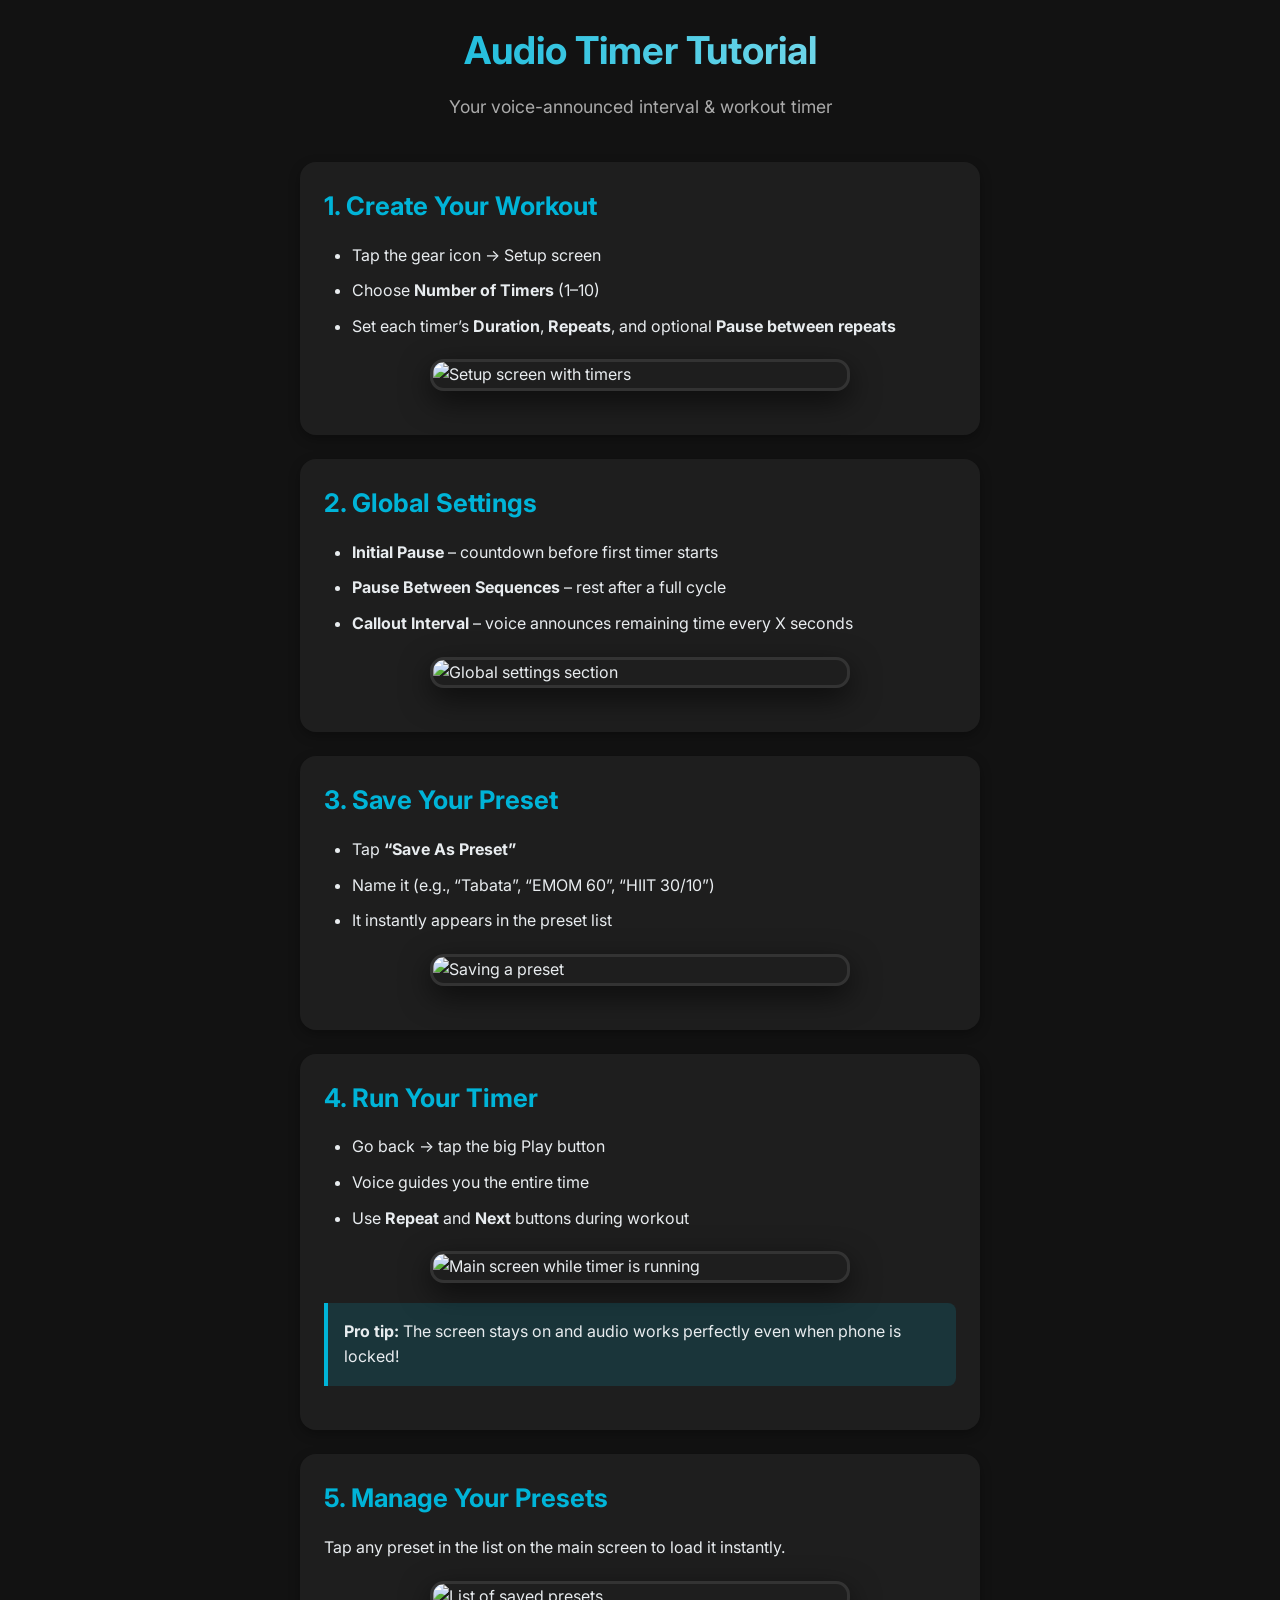
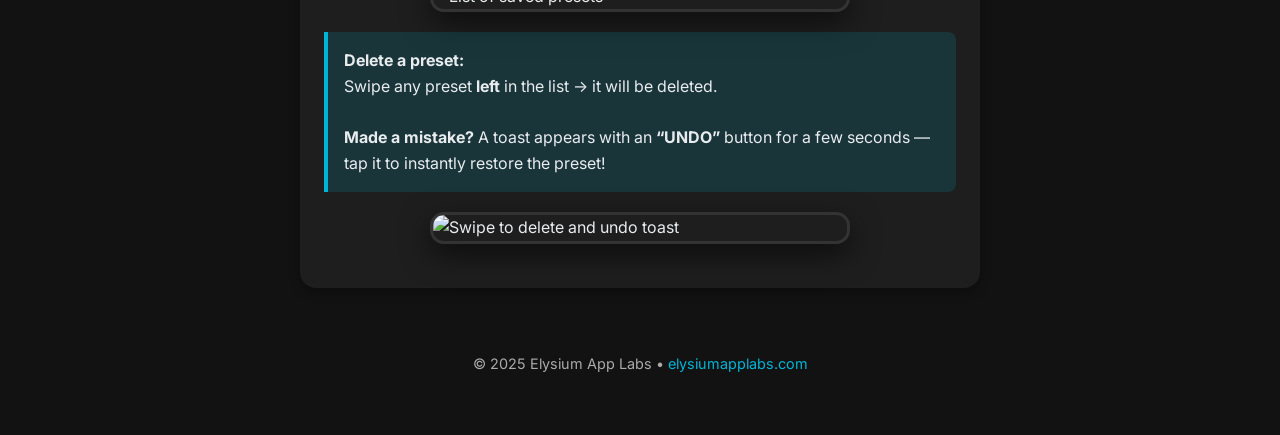
==== tutorial.html @ c5d9635e "Adding Tutorial" ====
<!DOCTYPE html>
<html lang="en">
<head>
    <meta charset="UTF-8">
    <meta name="viewport" content="width=device-width, initial-scale=1.0">
    <title>Audio Timer – How to Use</title>
    <meta name="description" content="Step-by-step guide for Audio Timer – the voice-announced workout & interval timer.">
    <link rel="stylesheet" href="https://fonts.googleapis.com/css2?family=Inter:wght@400;500;600;700&display=swap">
    <link rel="stylesheet" href="https://cdnjs.cloudflare.com/ajax/libs/font-awesome/6.5.0/css/all.min.css">
    <style>
        :root {
            --bg: #121212;
            --surface: #1e1e1e;
            --primary: #00b4d8;
            --text: #e8ecef;
            --text-muted: #aaaaaa;
        }
        * { margin:0; padding:0; box-sizing:border-box; }
        body {
            font-family: 'Inter', system-ui, sans-serif;
            background: var(--bg);
            color: var(--text);
            line-height: 1.6;
            padding: 20px 0;
        }
        .container {
            max-width: 720px;
            margin: 0 auto;
            padding: 0 20px;
        }
        header {
            text-align: center;
            margin-bottom: 40px;
        }
        h1 {
            font-size: 2.4rem;
            margin-bottom: 12px;
            background: linear-gradient(90deg, #00b4d8, #90e0ef);
            -webkit-background-clip: text;
            -webkit-text-fill-color: transparent;
        }
        .subtitle {
            font-size: 1.1rem;
            color: var(--text-muted);
        }
        section {
            background: var(--surface);
            border-radius: 16px;
            padding: 24px;
            margin-bottom: 24px;
            box-shadow: 0 4px 12px rgba(0,0,0,0.3);
        }
        h2 {
            font-size: 1.6rem;
            margin-bottom: 16px;
            color: var(--primary);
            display: flex;
            align-items: center;
            gap: 12px;
        }
        ul {
            padding-left: 28px;
            margin: 12px 0;
        }
        li {
            margin-bottom: 10px;
        }
        .screenshot {
            width: 100%;
            max-width: 420px;
            border-radius: 14px;
            border: 3px solid #333;
            display: block;
            margin: 20px auto;
            box-shadow: 0 10px 30px rgba(0,0,0,0.6);
        }
        .tip {
            background: rgba(0,180,216,0.15);
            border-left: 4px solid var(--primary);
            padding: 16px;
            border-radius: 0 8px 8px 0;
            margin: 20px 0;
        }
        footer {
            text-align: center;
            padding: 40px 0;
            color: var(--text-muted);
            font-size: 0.9rem;
        }
        a { color: var(--primary); text-decoration: none; }
        a:hover { text-decoration: underline; }
    </style>
</head>
<body>
<div class="container">

    <header>
        <h1>Audio Timer Tutorial</h1>
        <p class="subtitle">Your voice-announced interval & workout timer</p>
    </header>

    <!-- 1. Setup Screen -->
    <section>
        <h2>1. Create Your Workout</h2>
        <ul>
            <li>Tap the gear icon → Setup screen</li>
            <li>Choose <strong>Number of Timers</strong> (1–10)</li>
            <li>Set each timer’s <strong>Duration</strong>, <strong>Repeats</strong>, and optional <strong>Pause between repeats</strong></li>
        </ul>
        <img src="screenshot-setup.jpg" alt="Setup screen with timers" class="screenshot">
    </section>

    <!-- 2. Global Settings -->
    <section>
        <h2>2. Global Settings</h2>
        <ul>
            <li><strong>Initial Pause</strong> – countdown before first timer starts</li>
            <li><strong>Pause Between Sequences</strong> – rest after a full cycle</li>
            <li><strong>Callout Interval</strong> – voice announces remaining time every X seconds</li>
        </ul>
        <img src="screenshot-global-settings.jpg" alt="Global settings section" class="screenshot">
    </section>

    <!-- 3. Saving Presets -->
    <section>
        <h2>3. Save Your Preset</h2>
        <ul>
            <li>Tap <strong>“Save As Preset”</strong></li>
            <li>Name it (e.g., “Tabata”, “EMOM 60”, “HIIT 30/10”)</li>
            <li>It instantly appears in the preset list</li>
        </ul>
        <img src="screenshot-save-preset.jpg" alt="Saving a preset" class="screenshot">
    </section>

    <!-- 4. Main Screen & Running -->
    <section>
        <h2>4. Run Your Timer</h2>
        <ul>
            <li>Go back → tap the big Play button</li>
            <li>Voice guides you the entire time</li>
            <li>Use <strong>Repeat</strong> and <strong>Next</strong> buttons during workout</li>
        </ul>
        <img src="screenshot-main-running.jpg" alt="Main screen while timer is running" class="screenshot">
        <div class="tip">
            <strong>Pro tip:</strong> The screen stays on and audio works perfectly even when phone is locked!
        </div>
    </section>

 <!-- 5. Preset List & Management -->
<section>
    <h2>5. Manage Your Presets</h2>
    <p>Tap any preset in the list on the main screen to load it instantly.</p>
    
    <img src="screenshot-preset-list.jpg" alt="List of saved presets" class="screenshot">

    <div class="tip">
        <strong>Delete a preset:</strong><br>
        Swipe any preset <strong>left</strong> in the list → it will be deleted.<br><br>
        <strong>Made a mistake?</strong> A toast appears with an <strong>“UNDO”</strong> button for a few seconds — tap it to instantly restore the preset!
    </div>

    <img src="screenshot-delete-undo.jpg" alt="Swipe to delete and undo toast" class="screenshot">
</section>

    <footer>
        © 2025 Elysium App Labs • <a href="https://elysiumapplabs.com">elysiumapplabs.com</a>
    </footer>

</div>
</body>
</html>
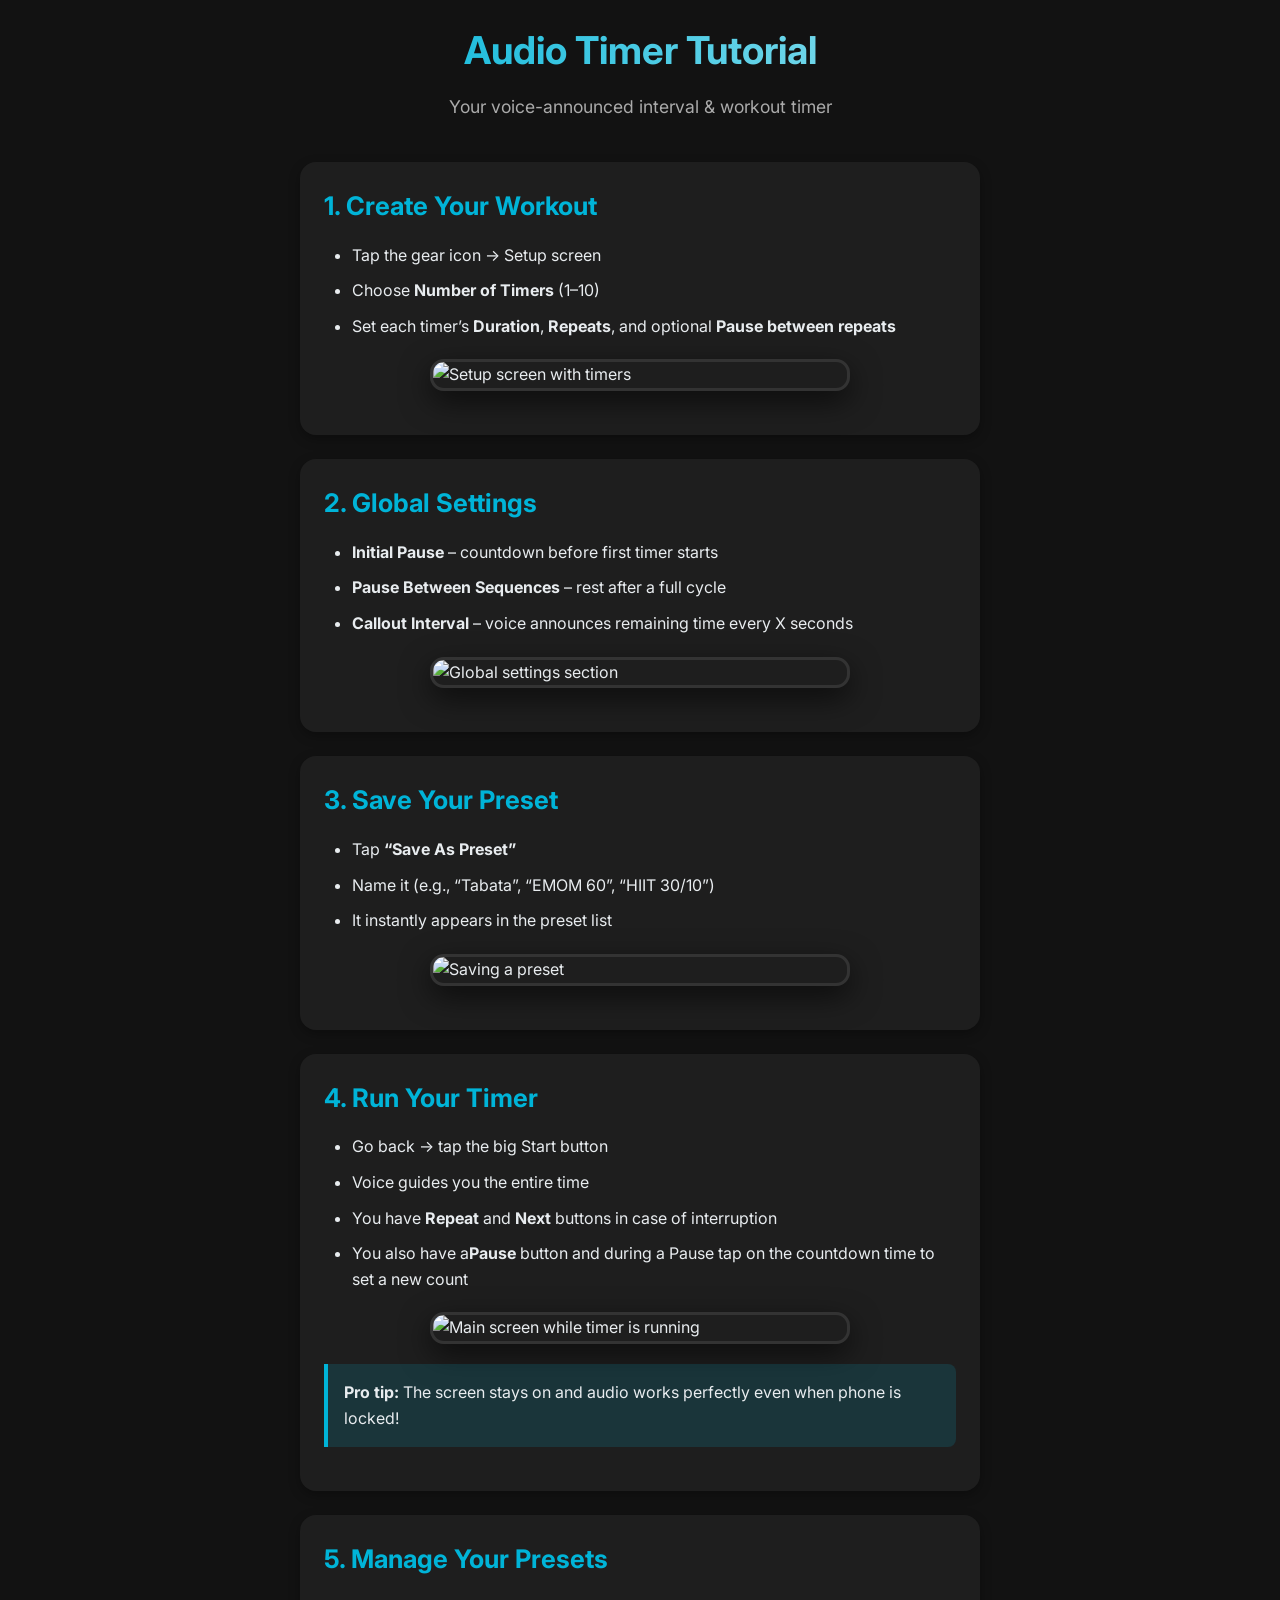
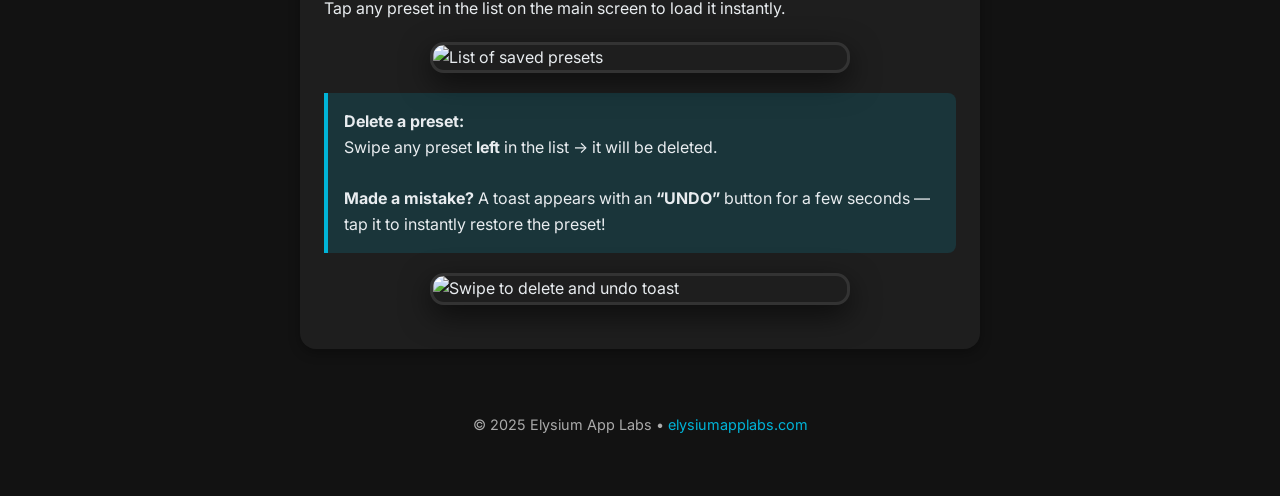
==== commit 37e4c0f2: "Adding Tutorial pics" ====
--- a/tutorial.html
+++ b/tutorial.html
@@ -136,9 +136,10 @@
     <section>
         <h2>4. Run Your Timer</h2>
         <ul>
-            <li>Go back → tap the big Play button</li>
+            <li>Go back → tap the big Start button</li>
             <li>Voice guides you the entire time</li>
-            <li>Use <strong>Repeat</strong> and <strong>Next</strong> buttons during workout</li>
+            <li>You have <strong>Repeat</strong> and <strong>Next</strong> buttons in case of interruption</li>
+            <li>You also have a<strong>Pause</strong> button and during a Pause tap on the countdown time to set a new count</li>
         </ul>
         <img src="screenshot-main-running.jpg" alt="Main screen while timer is running" class="screenshot">
         <div class="tip">
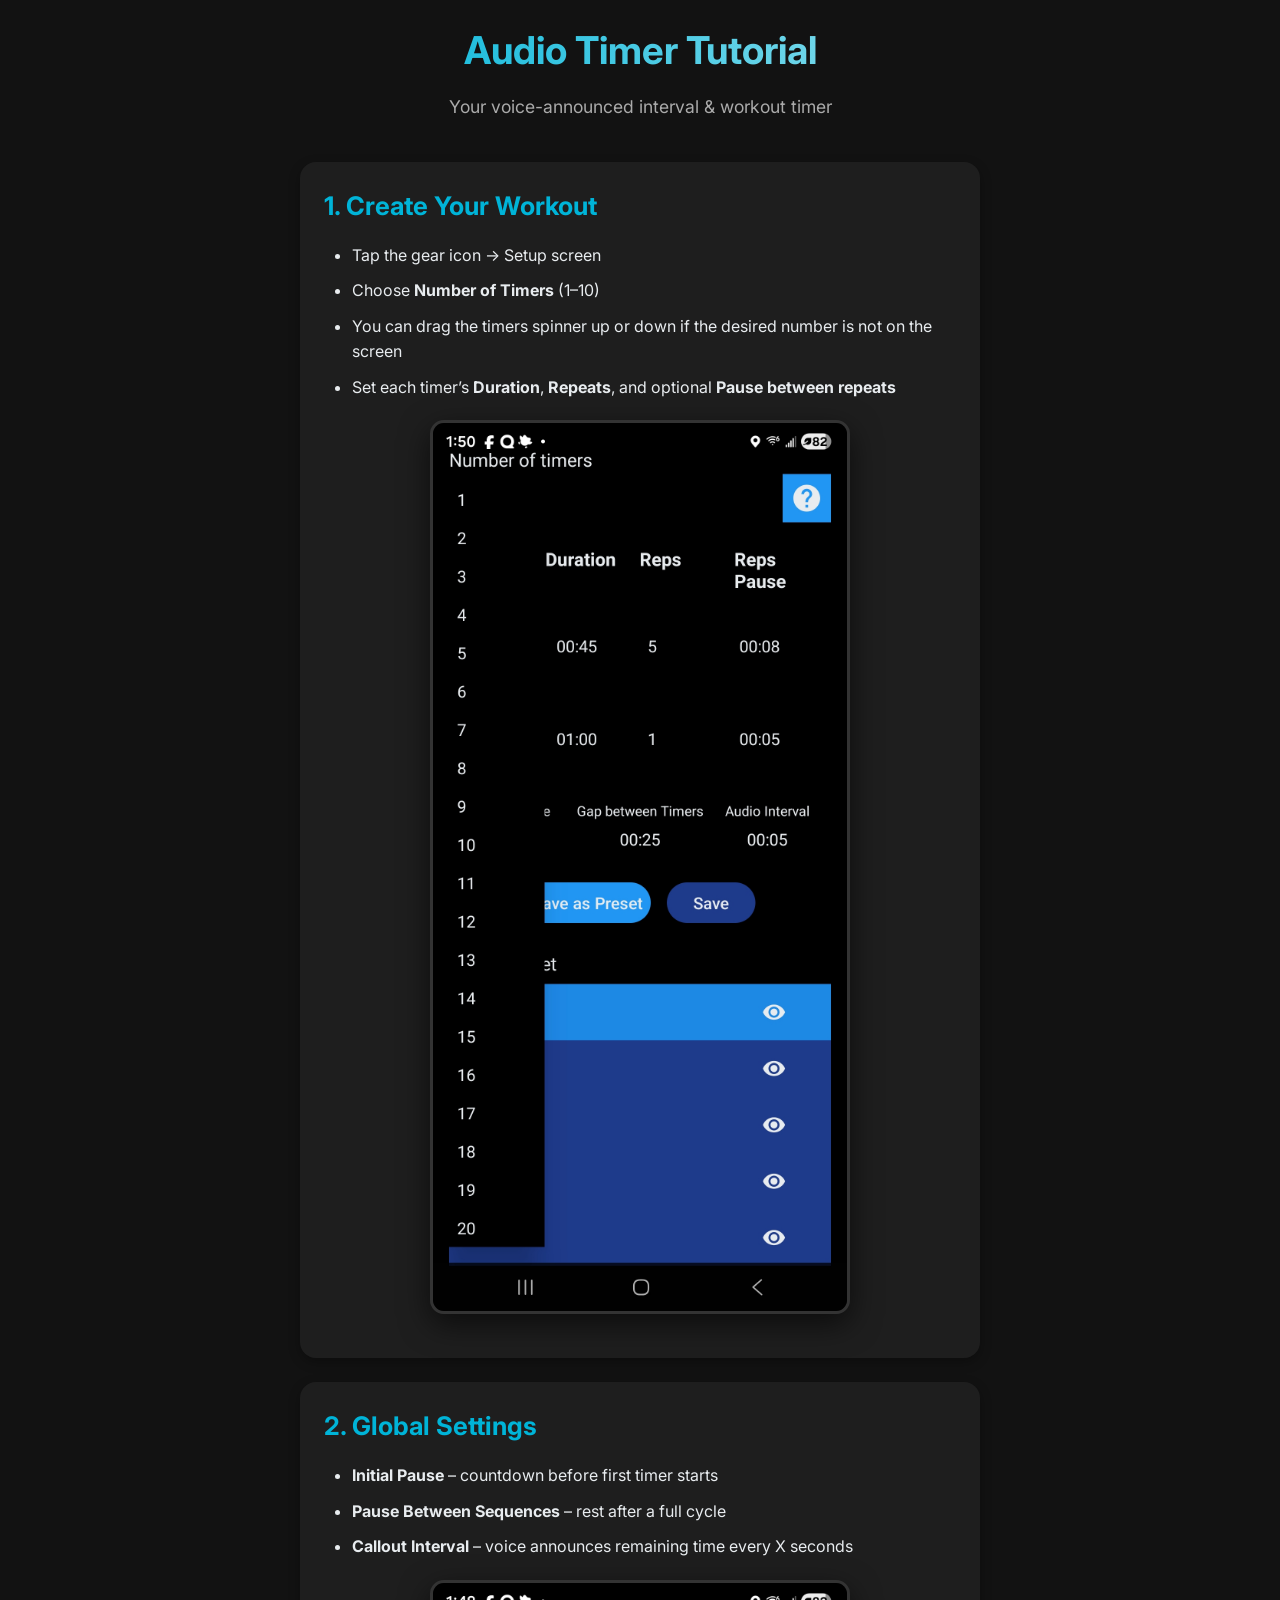
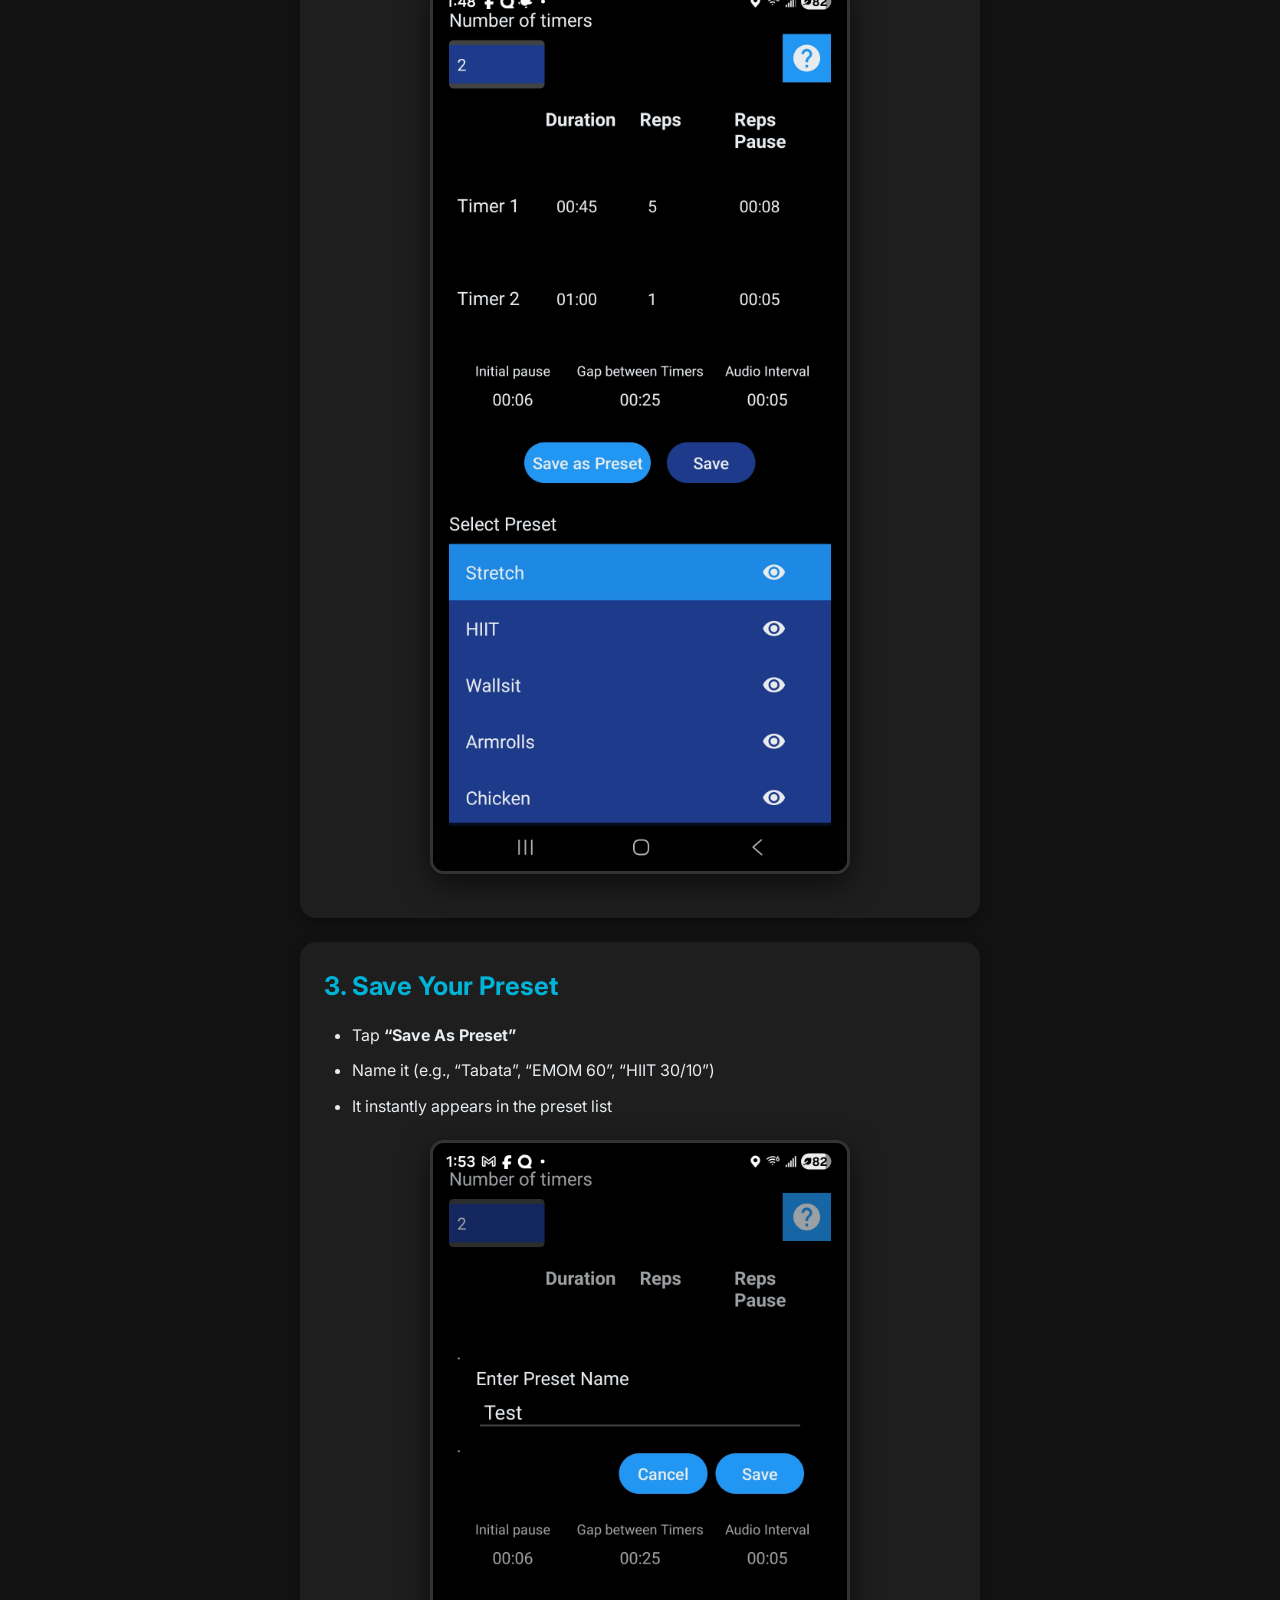
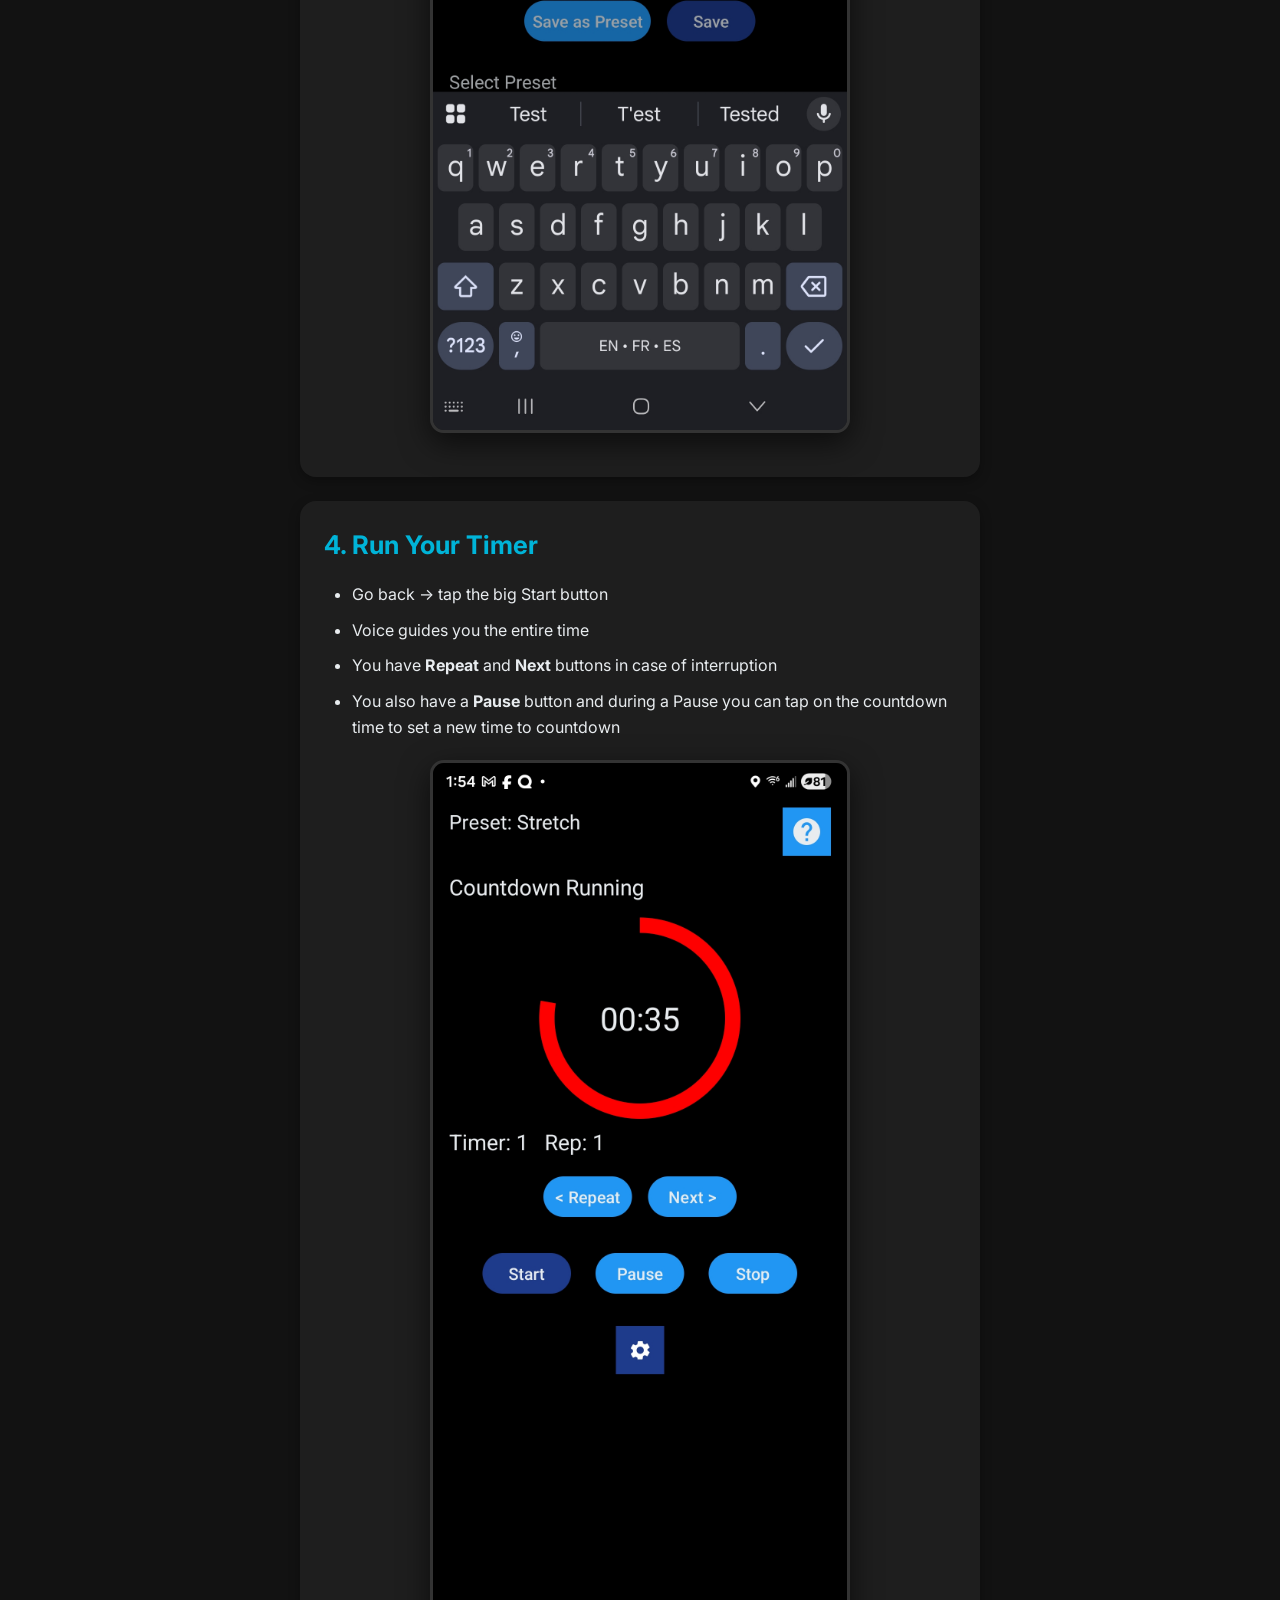
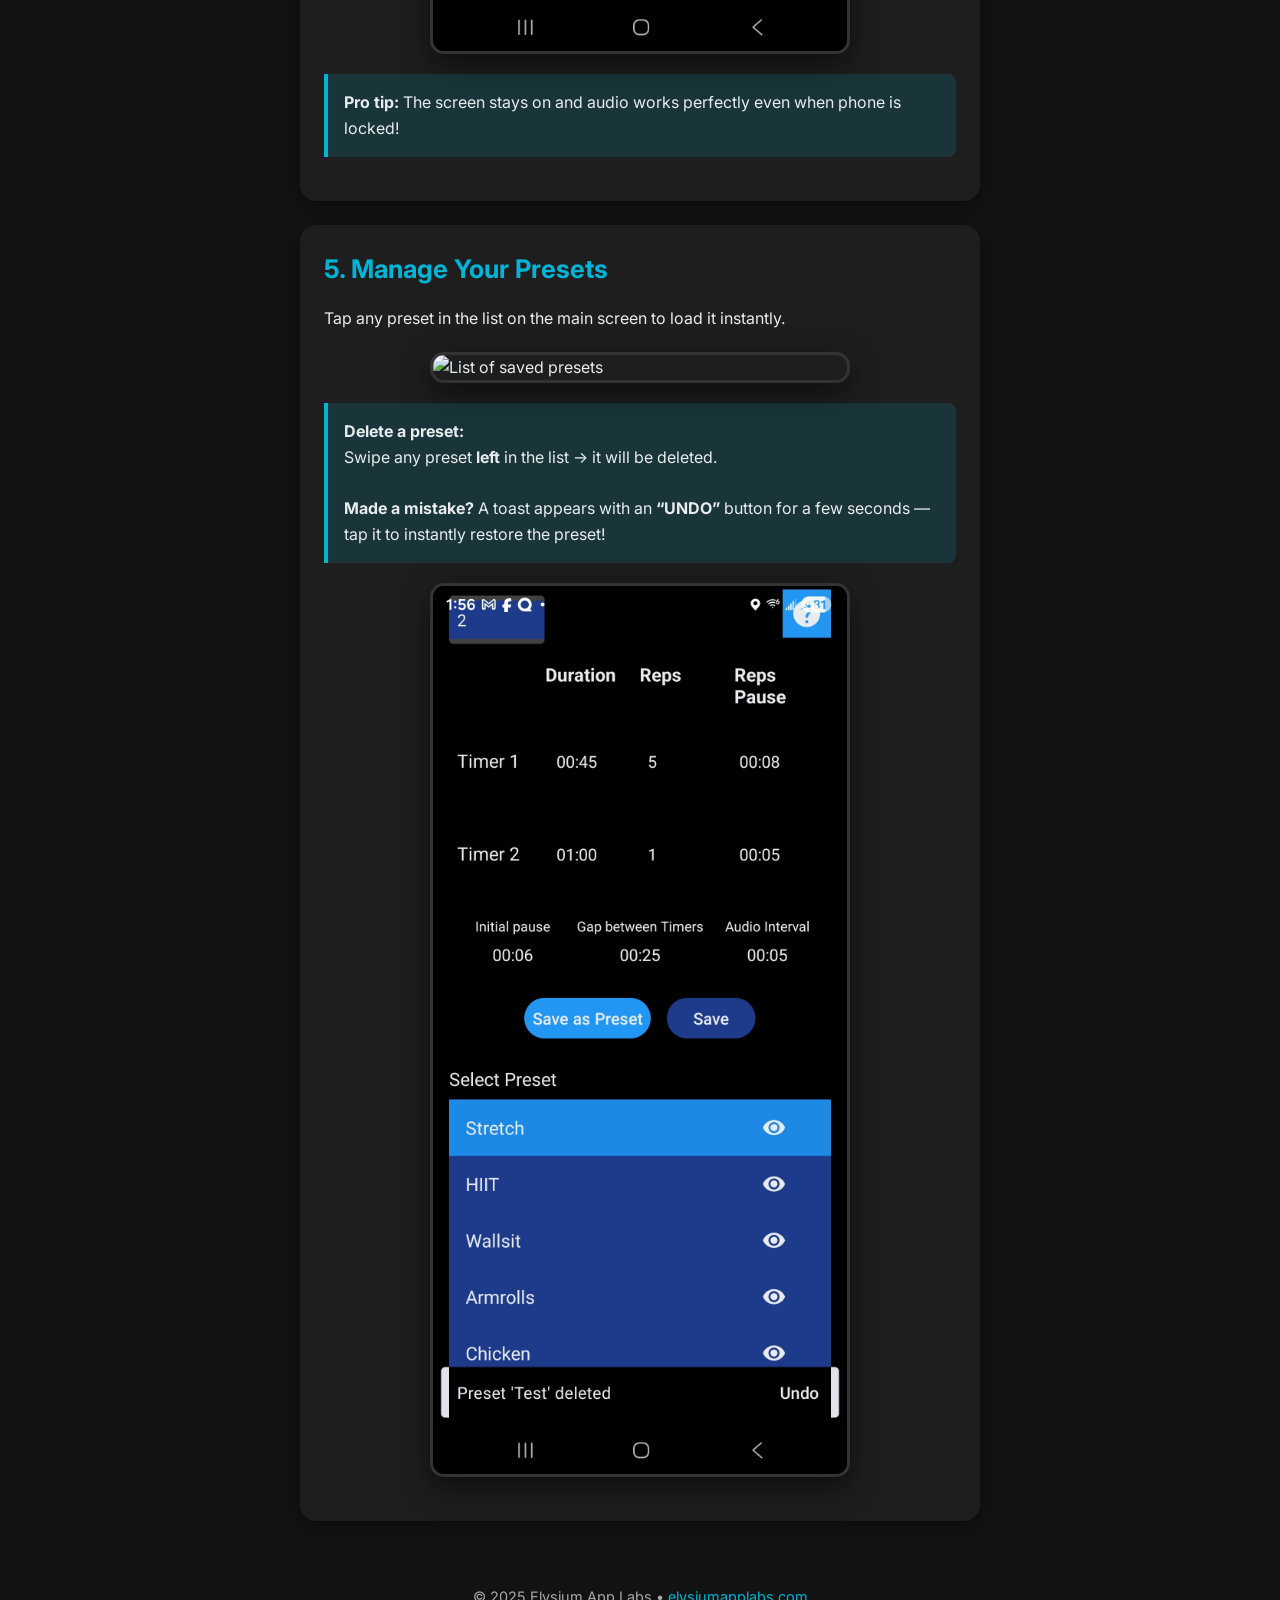
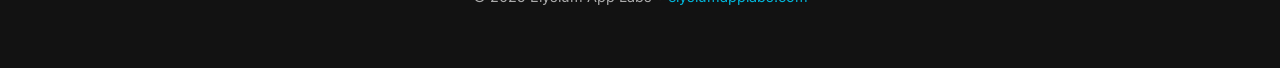
==== commit ca4e6bbb: "Adding Tutorial pics" ====
--- a/tutorial.html
+++ b/tutorial.html
@@ -105,6 +105,7 @@
         <ul>
             <li>Tap the gear icon → Setup screen</li>
             <li>Choose <strong>Number of Timers</strong> (1–10)</li>
+            <li>You can drag the timers spinner up or down if the desired number is not on the screen</li>
             <li>Set each timer’s <strong>Duration</strong>, <strong>Repeats</strong>, and optional <strong>Pause between repeats</strong></li>
         </ul>
         <img src="screenshot-setup.jpg" alt="Setup screen with timers" class="screenshot">
@@ -139,7 +140,7 @@
             <li>Go back → tap the big Start button</li>
             <li>Voice guides you the entire time</li>
             <li>You have <strong>Repeat</strong> and <strong>Next</strong> buttons in case of interruption</li>
-            <li>You also have a<strong>Pause</strong> button and during a Pause tap on the countdown time to set a new count</li>
+            <li>You also have a <strong>Pause</strong> button and during a Pause you can tap on the countdown time to set a new time to countdown</li>
         </ul>
         <img src="screenshot-main-running.jpg" alt="Main screen while timer is running" class="screenshot">
         <div class="tip">
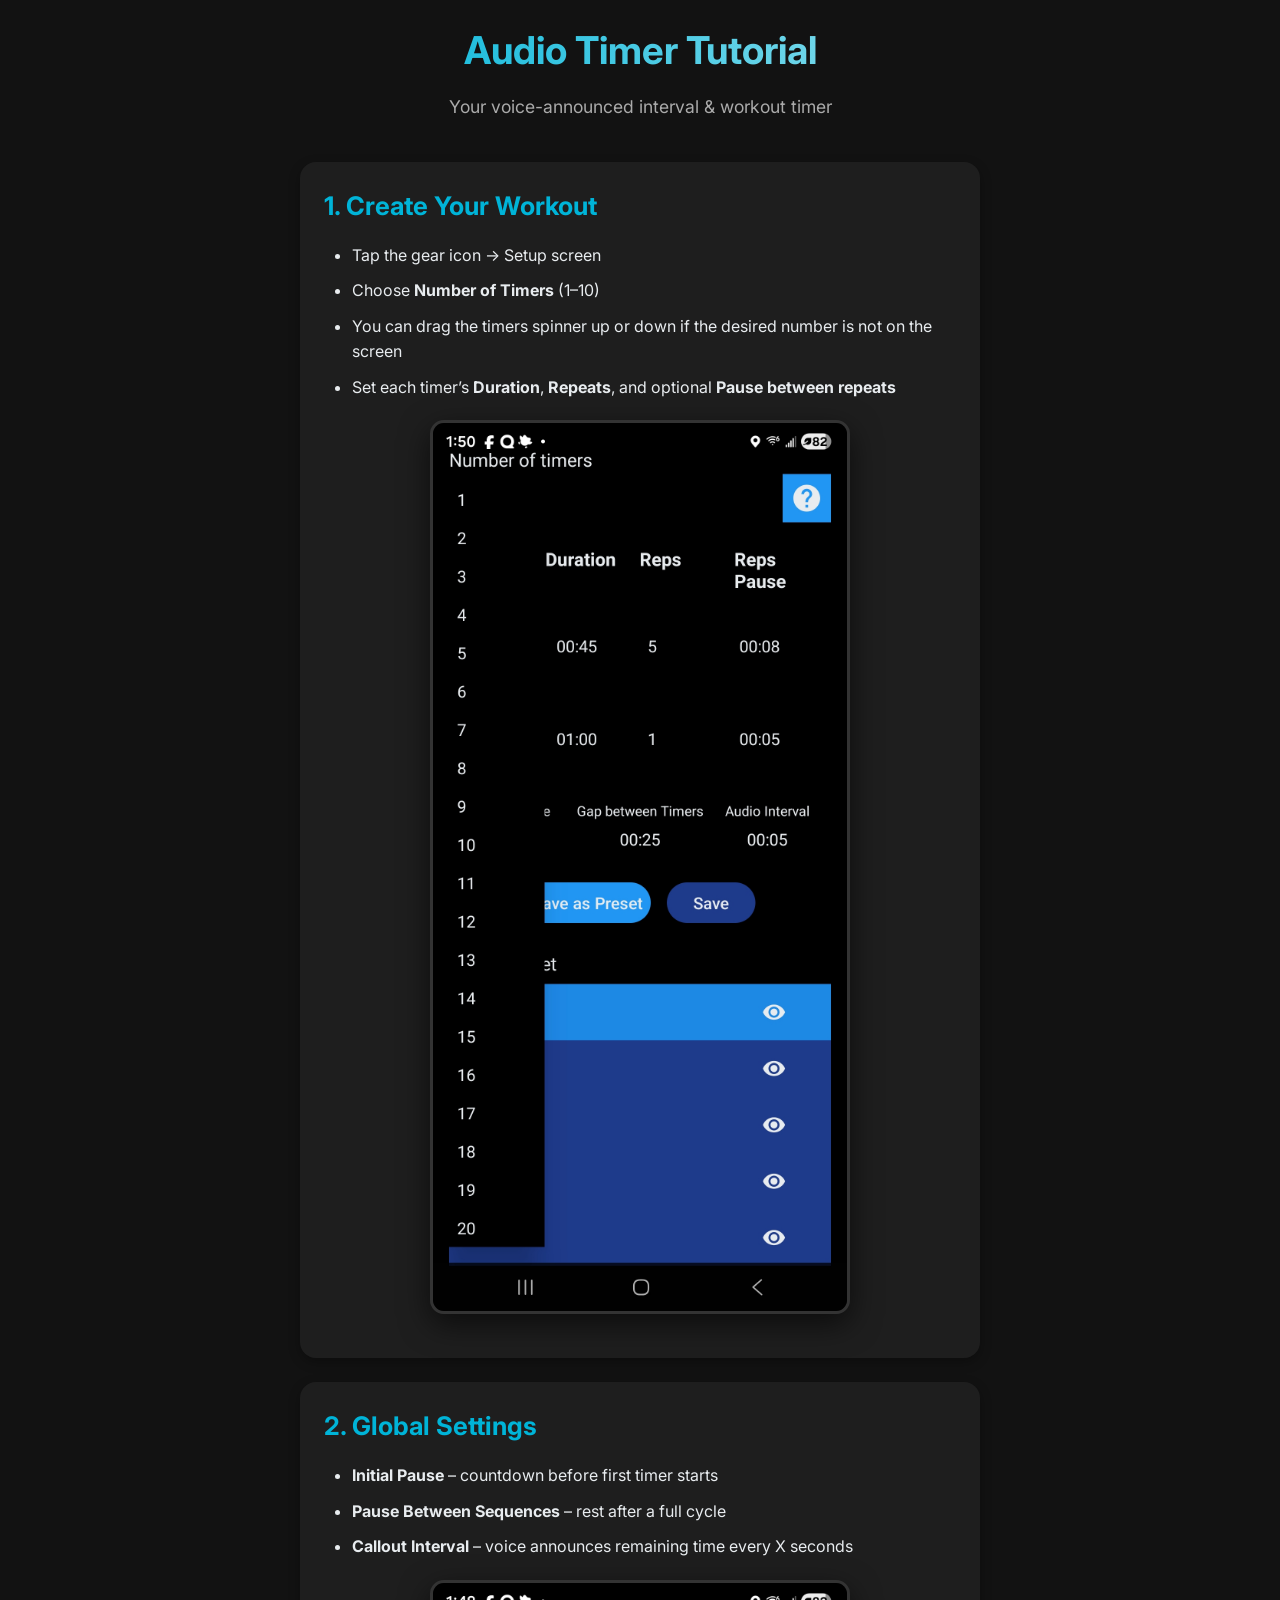
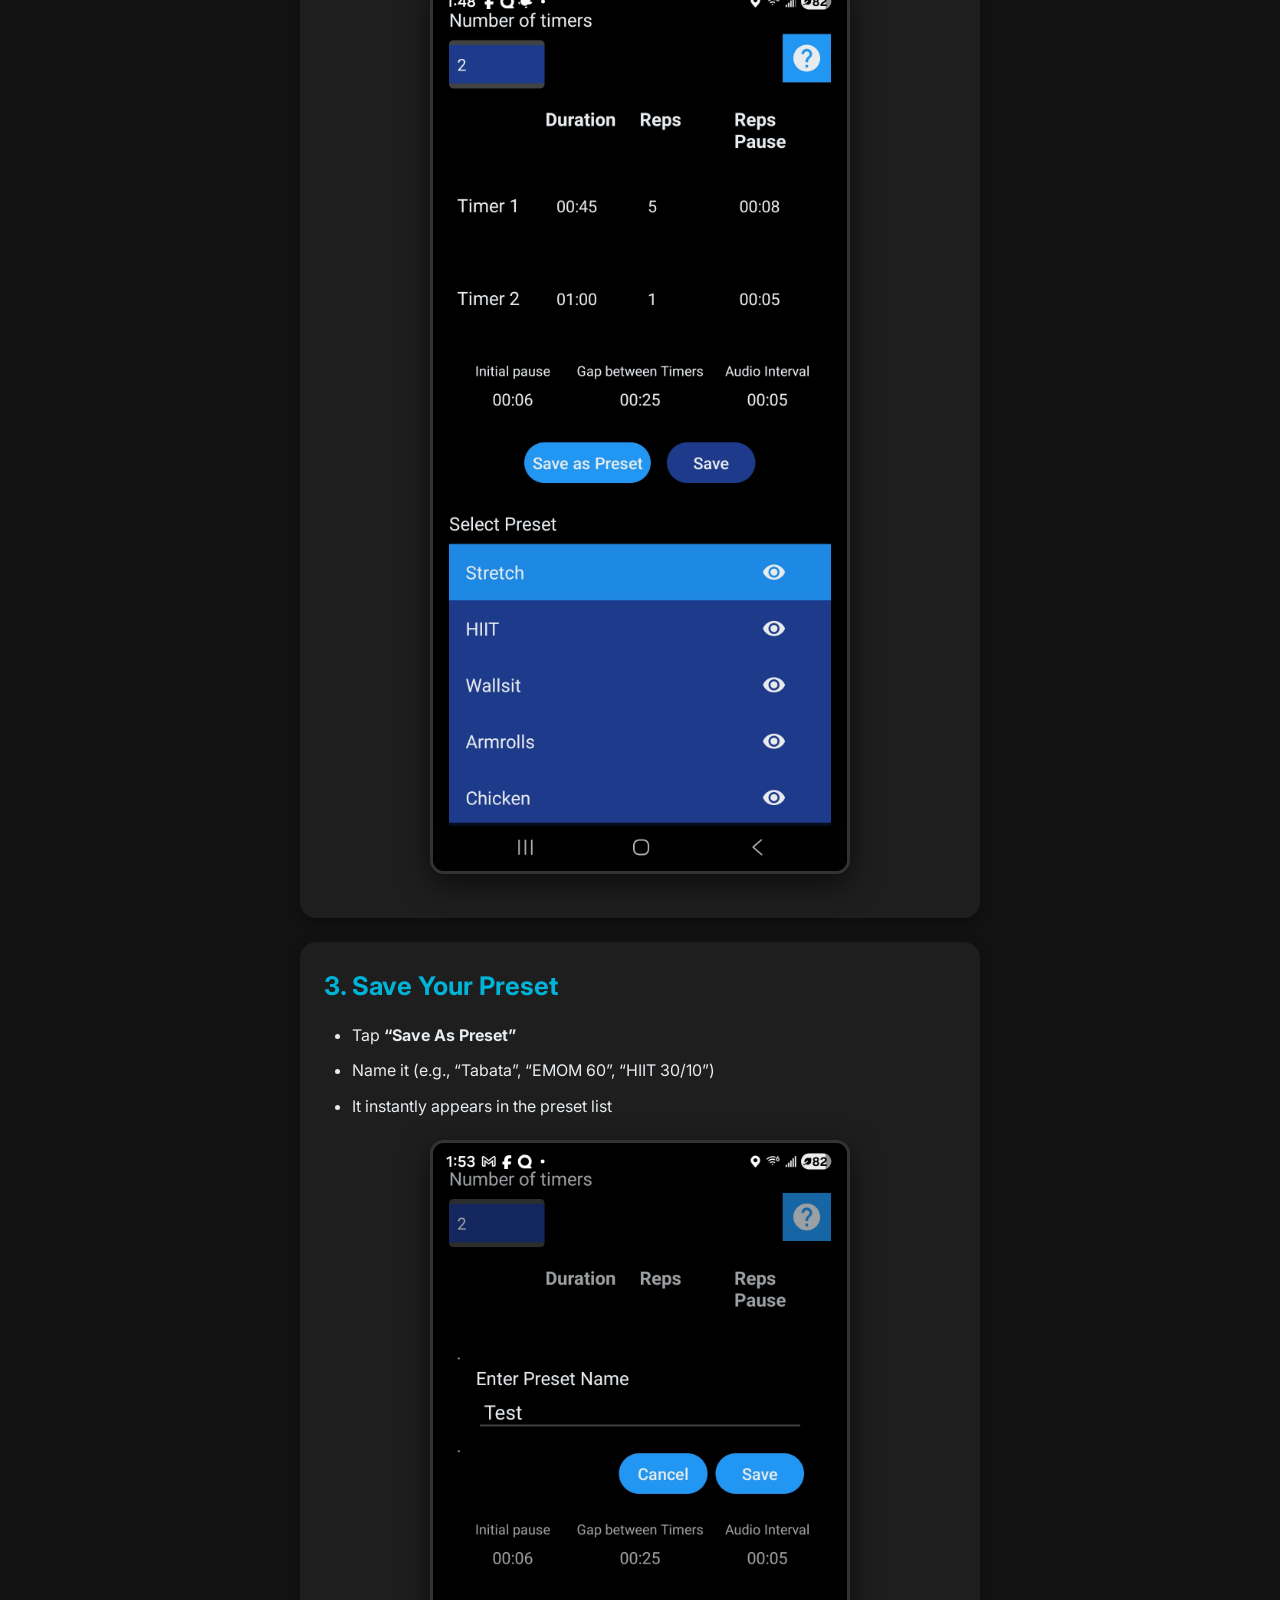
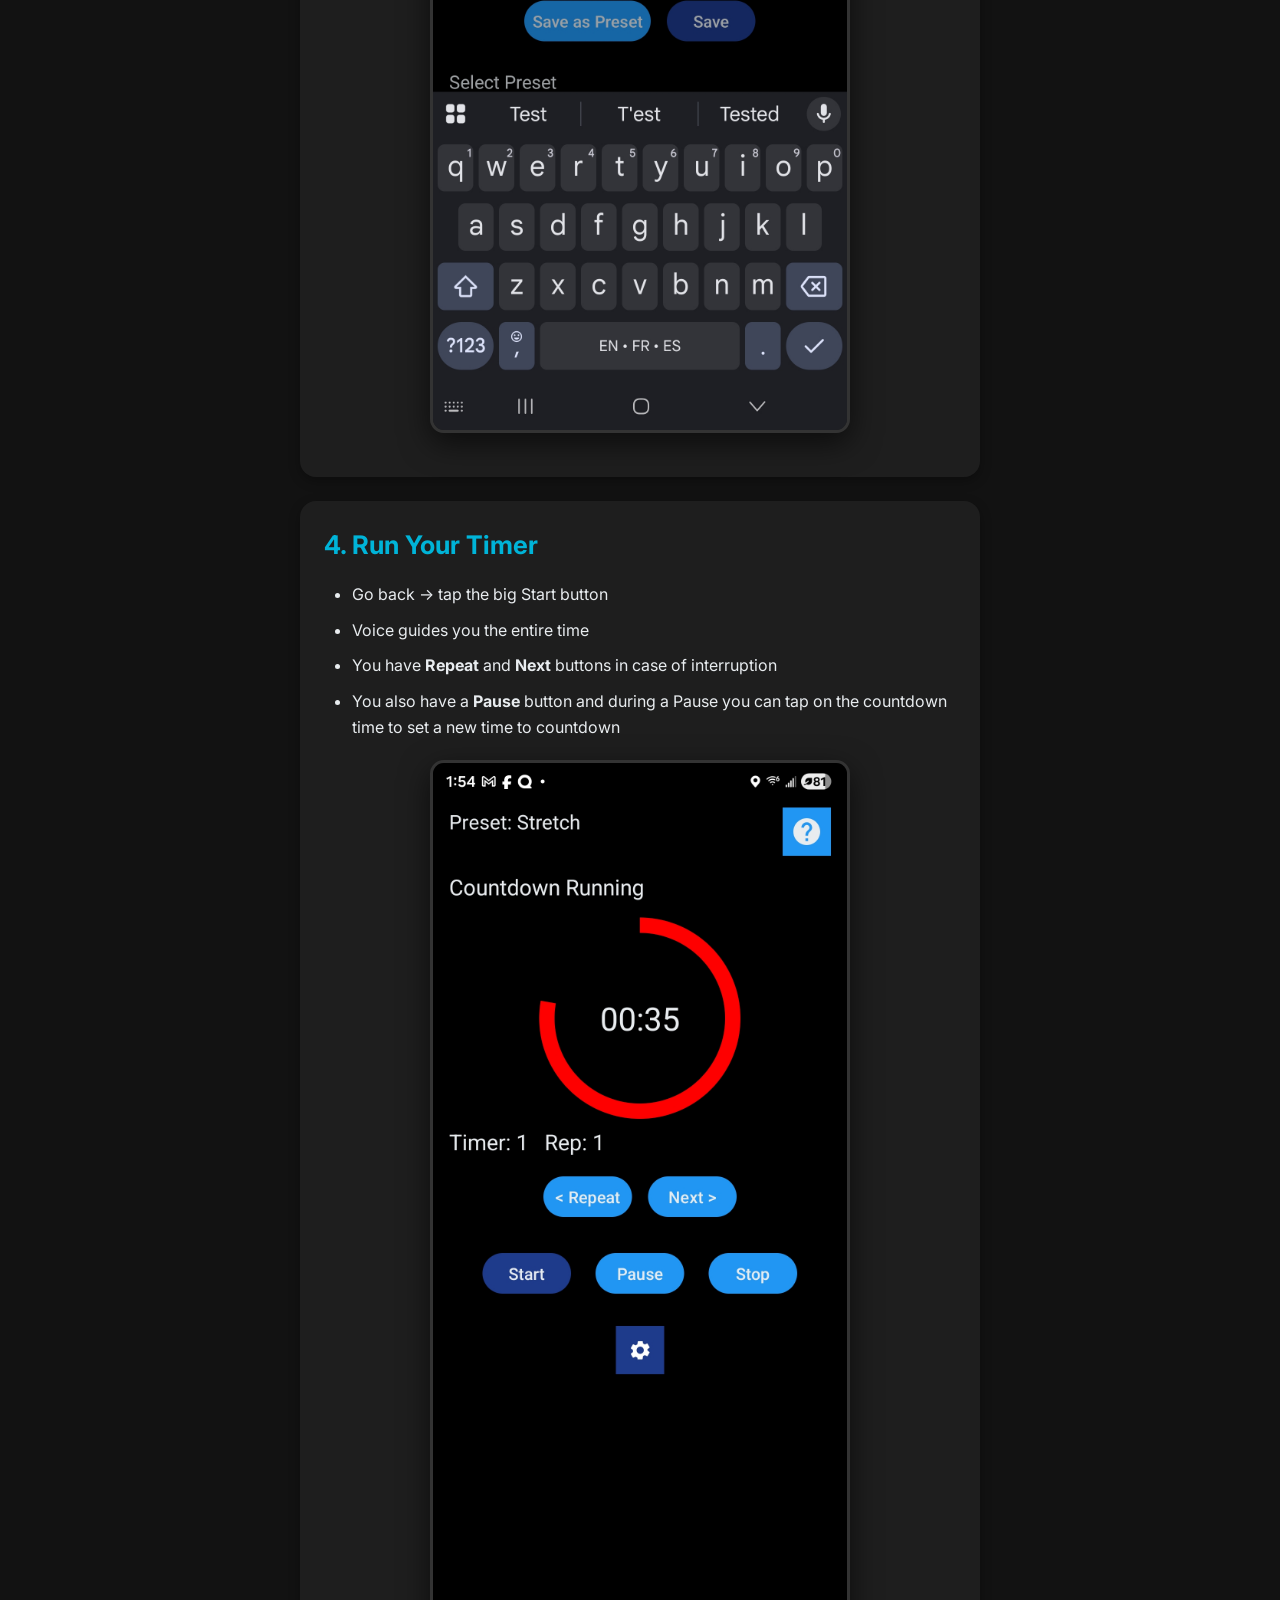
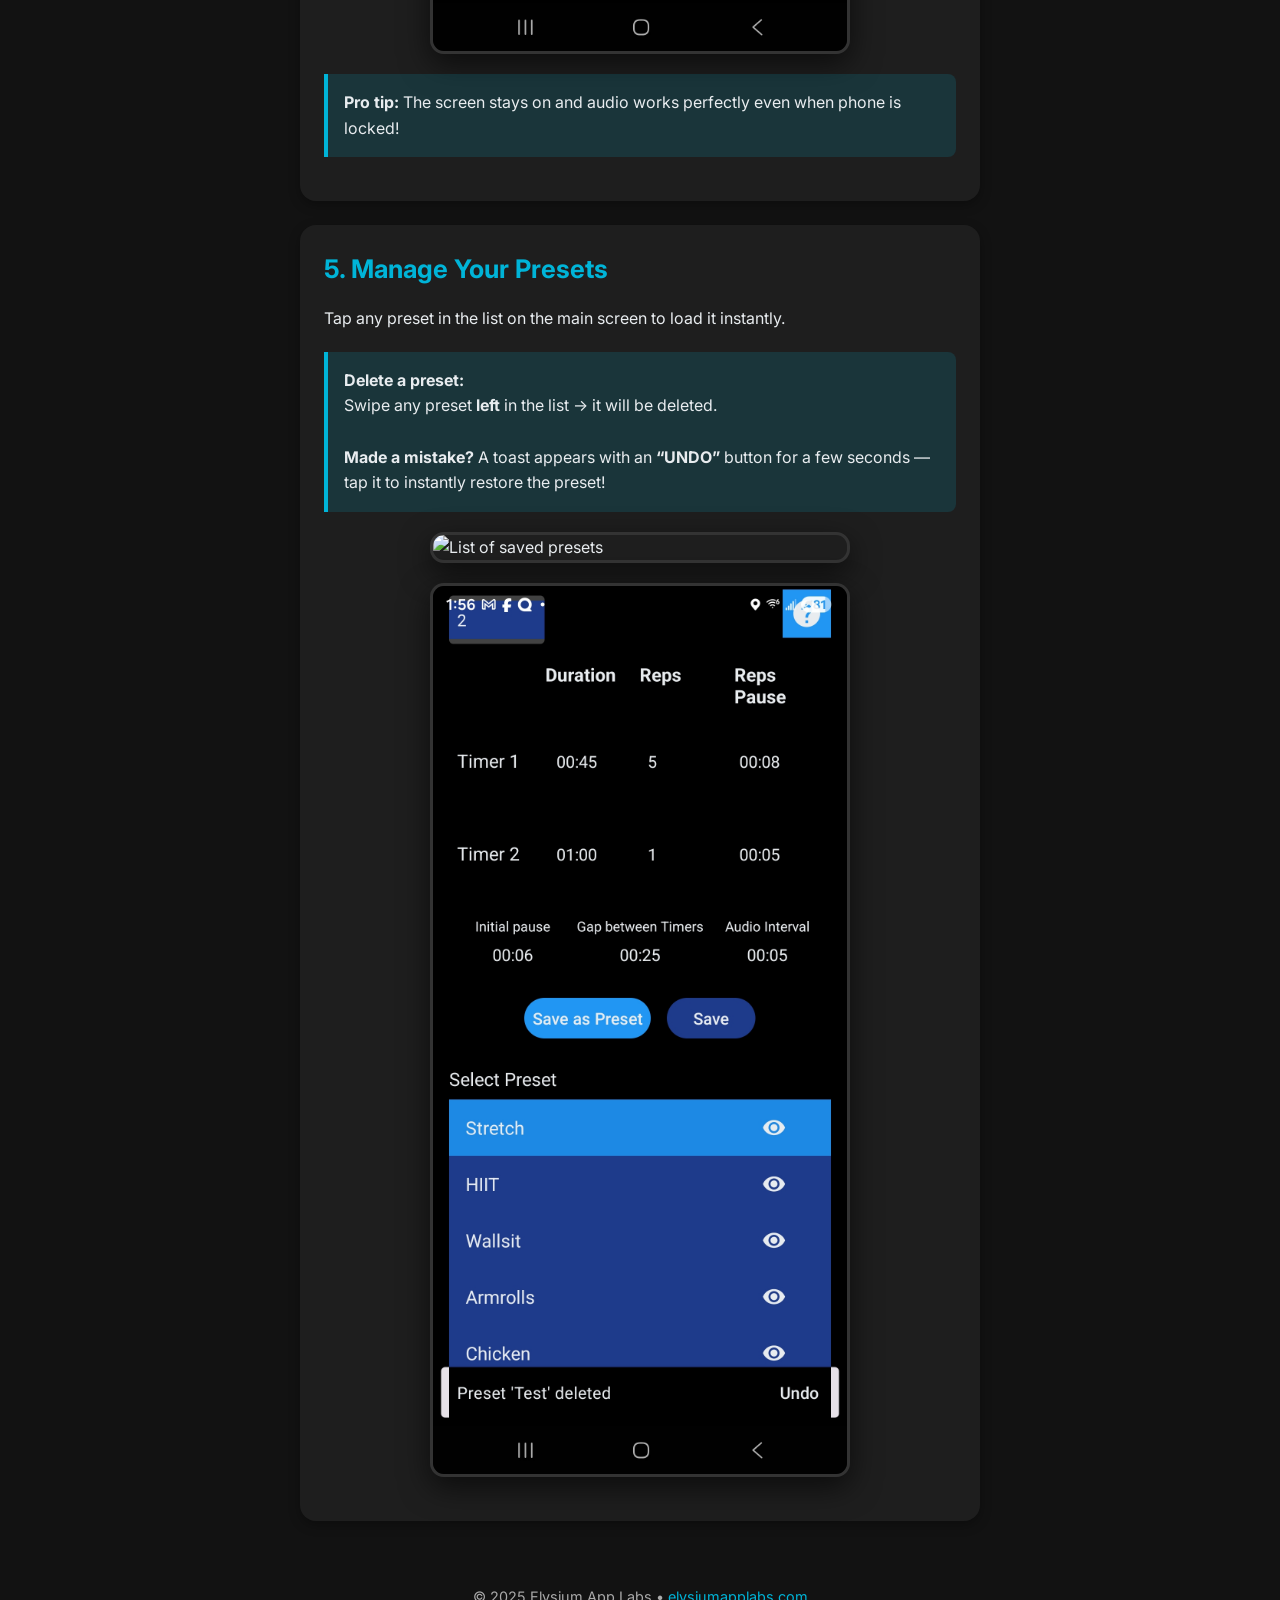
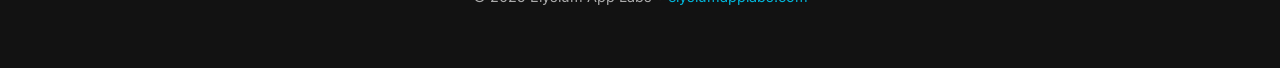
==== commit 8ad01578: "Adding Spanish" ====
--- a/tutorial.html
+++ b/tutorial.html
@@ -153,14 +153,14 @@
     <h2>5. Manage Your Presets</h2>
     <p>Tap any preset in the list on the main screen to load it instantly.</p>
     
-    <img src="screenshot-preset-list.jpg" alt="List of saved presets" class="screenshot">
+    
 
     <div class="tip">
         <strong>Delete a preset:</strong><br>
         Swipe any preset <strong>left</strong> in the list → it will be deleted.<br><br>
         <strong>Made a mistake?</strong> A toast appears with an <strong>“UNDO”</strong> button for a few seconds — tap it to instantly restore the preset!
     </div>
-
+    <img src="screenshot-preset-left.jpg" alt="List of saved presets" class="screenshot">
     <img src="screenshot-delete-undo.jpg" alt="Swipe to delete and undo toast" class="screenshot">
 </section>
 
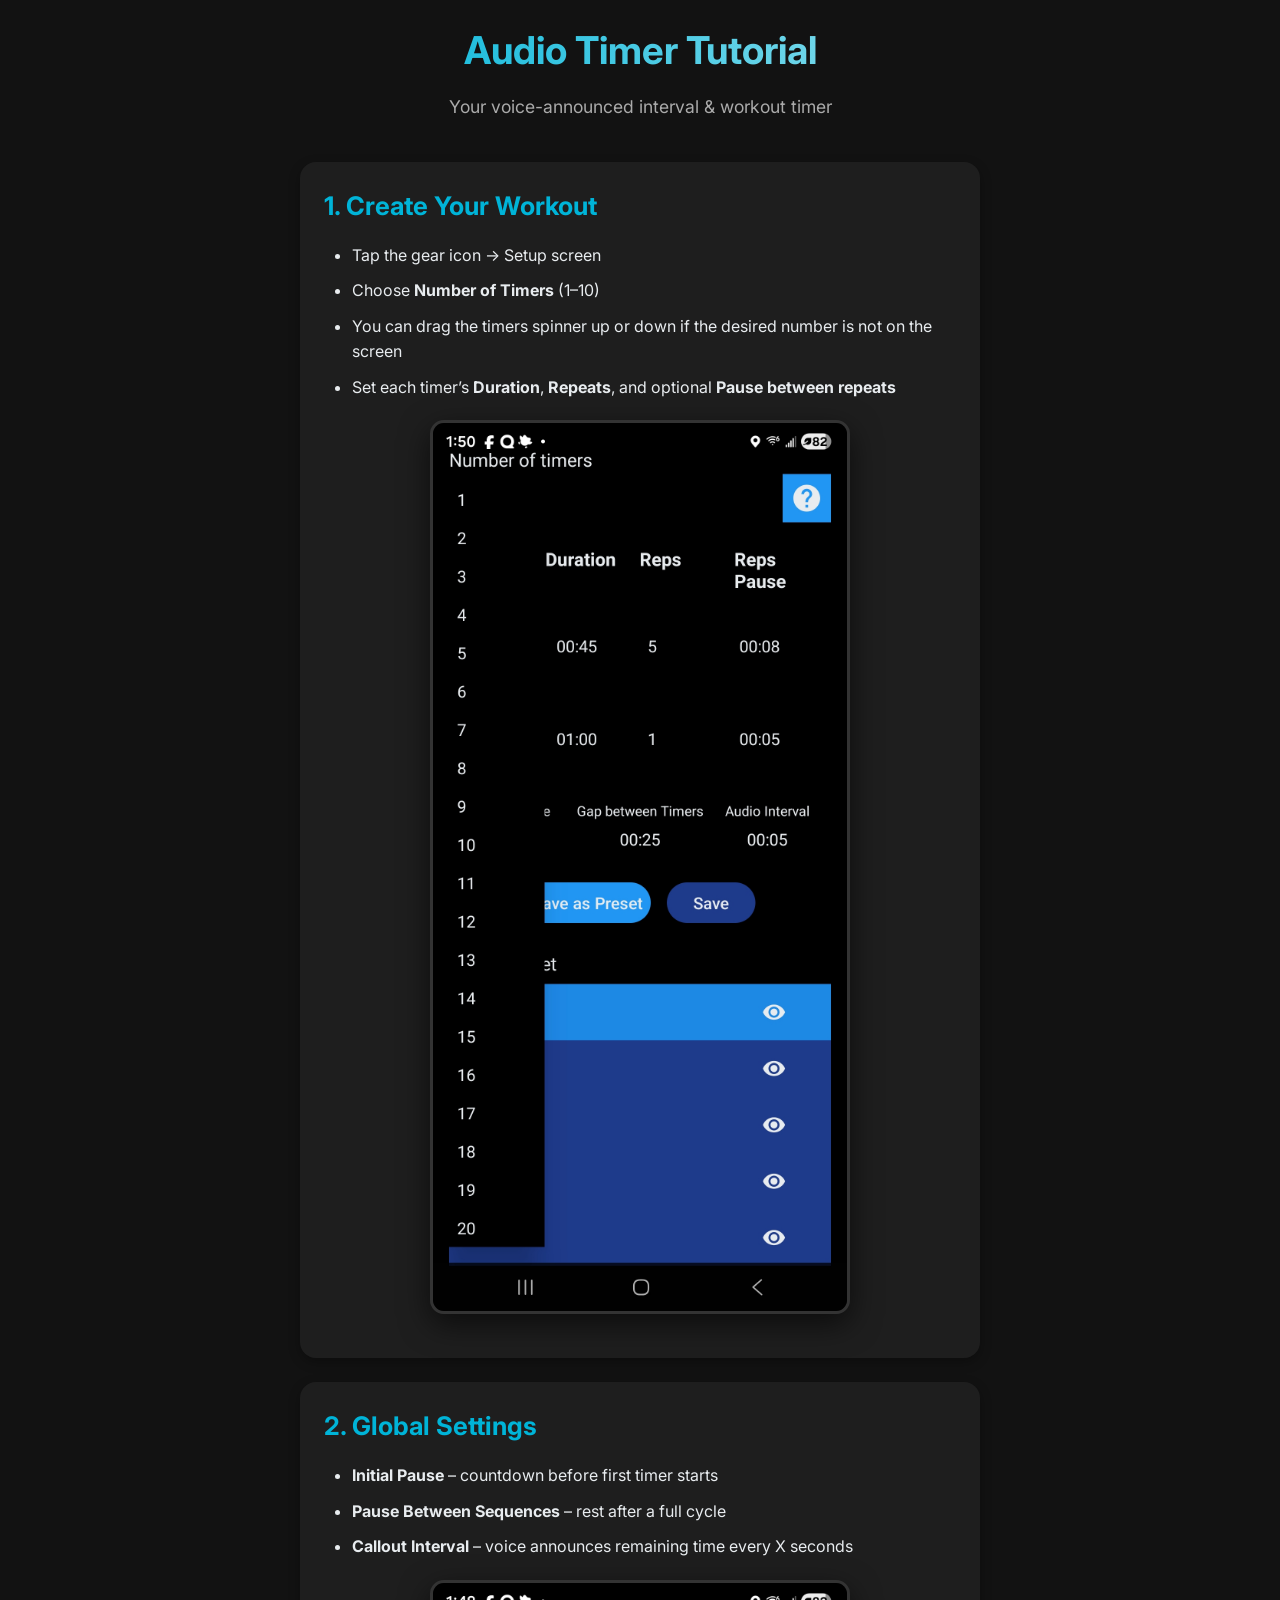
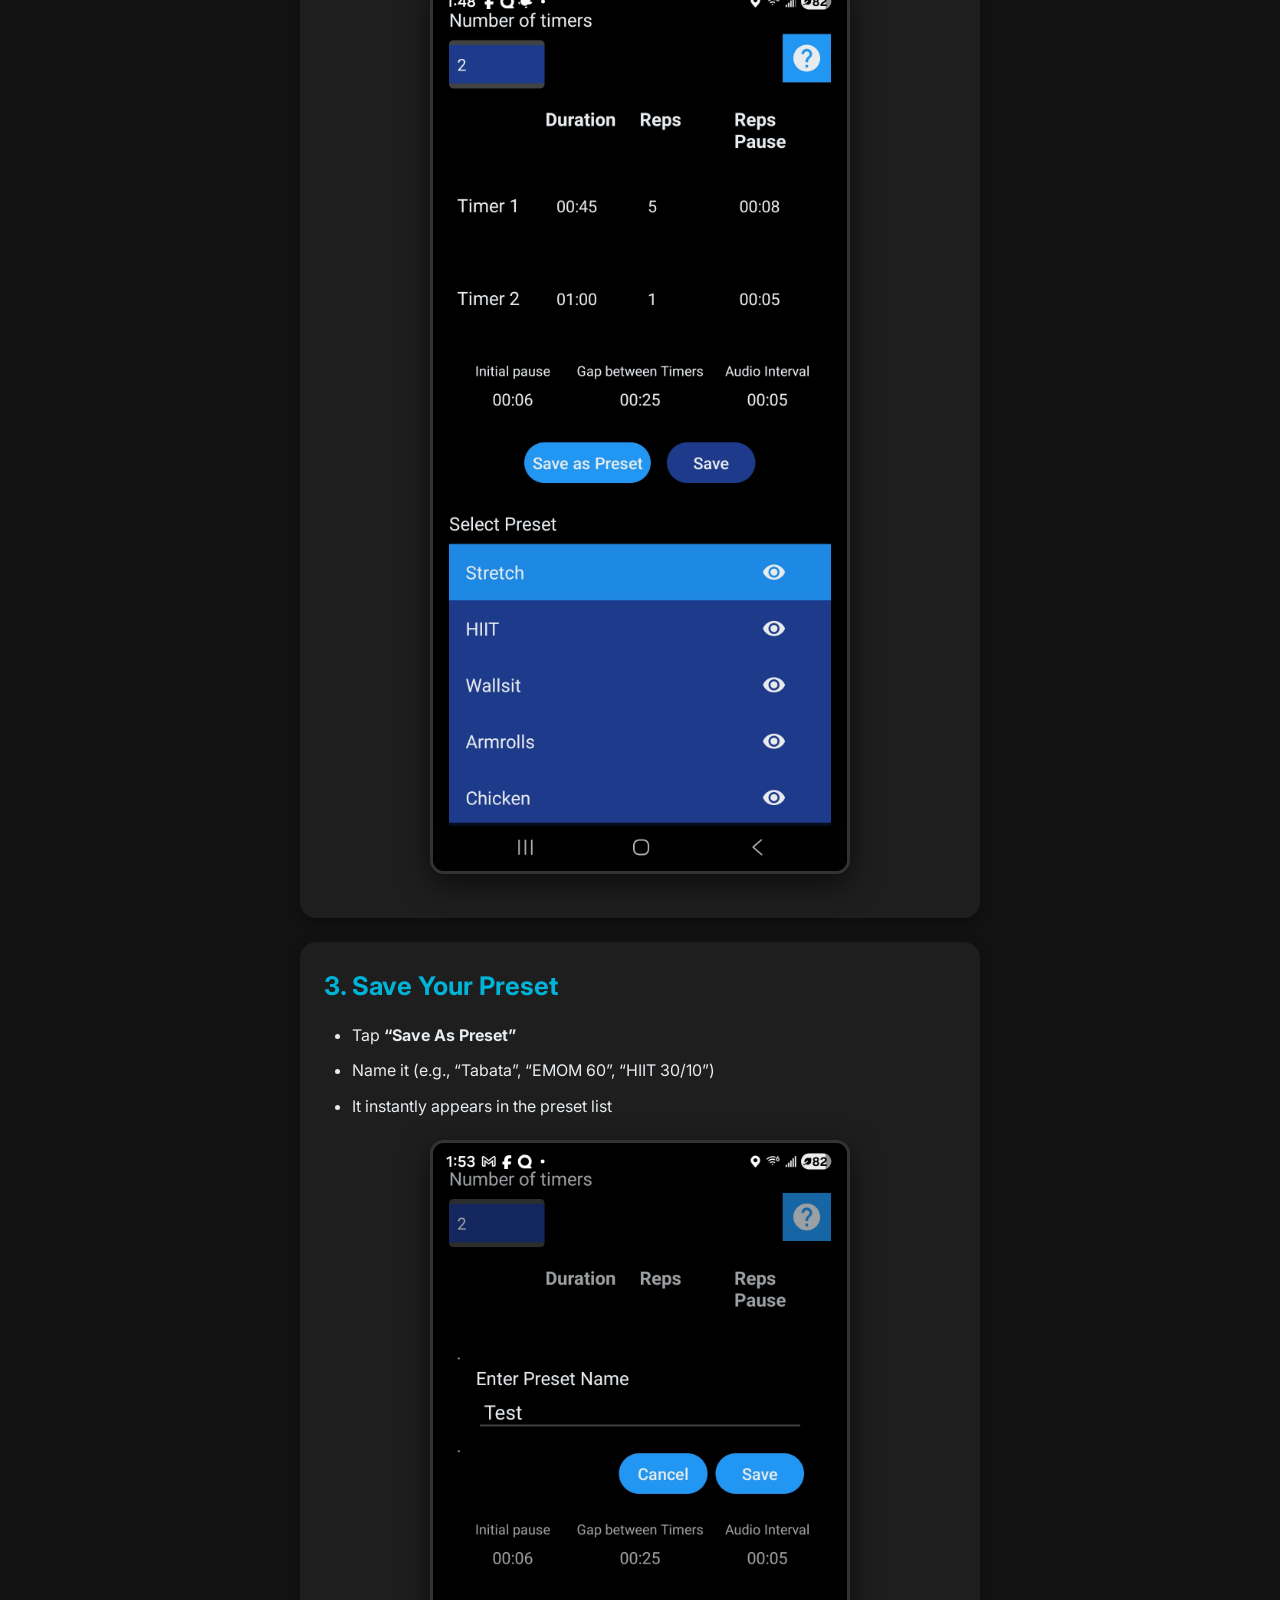
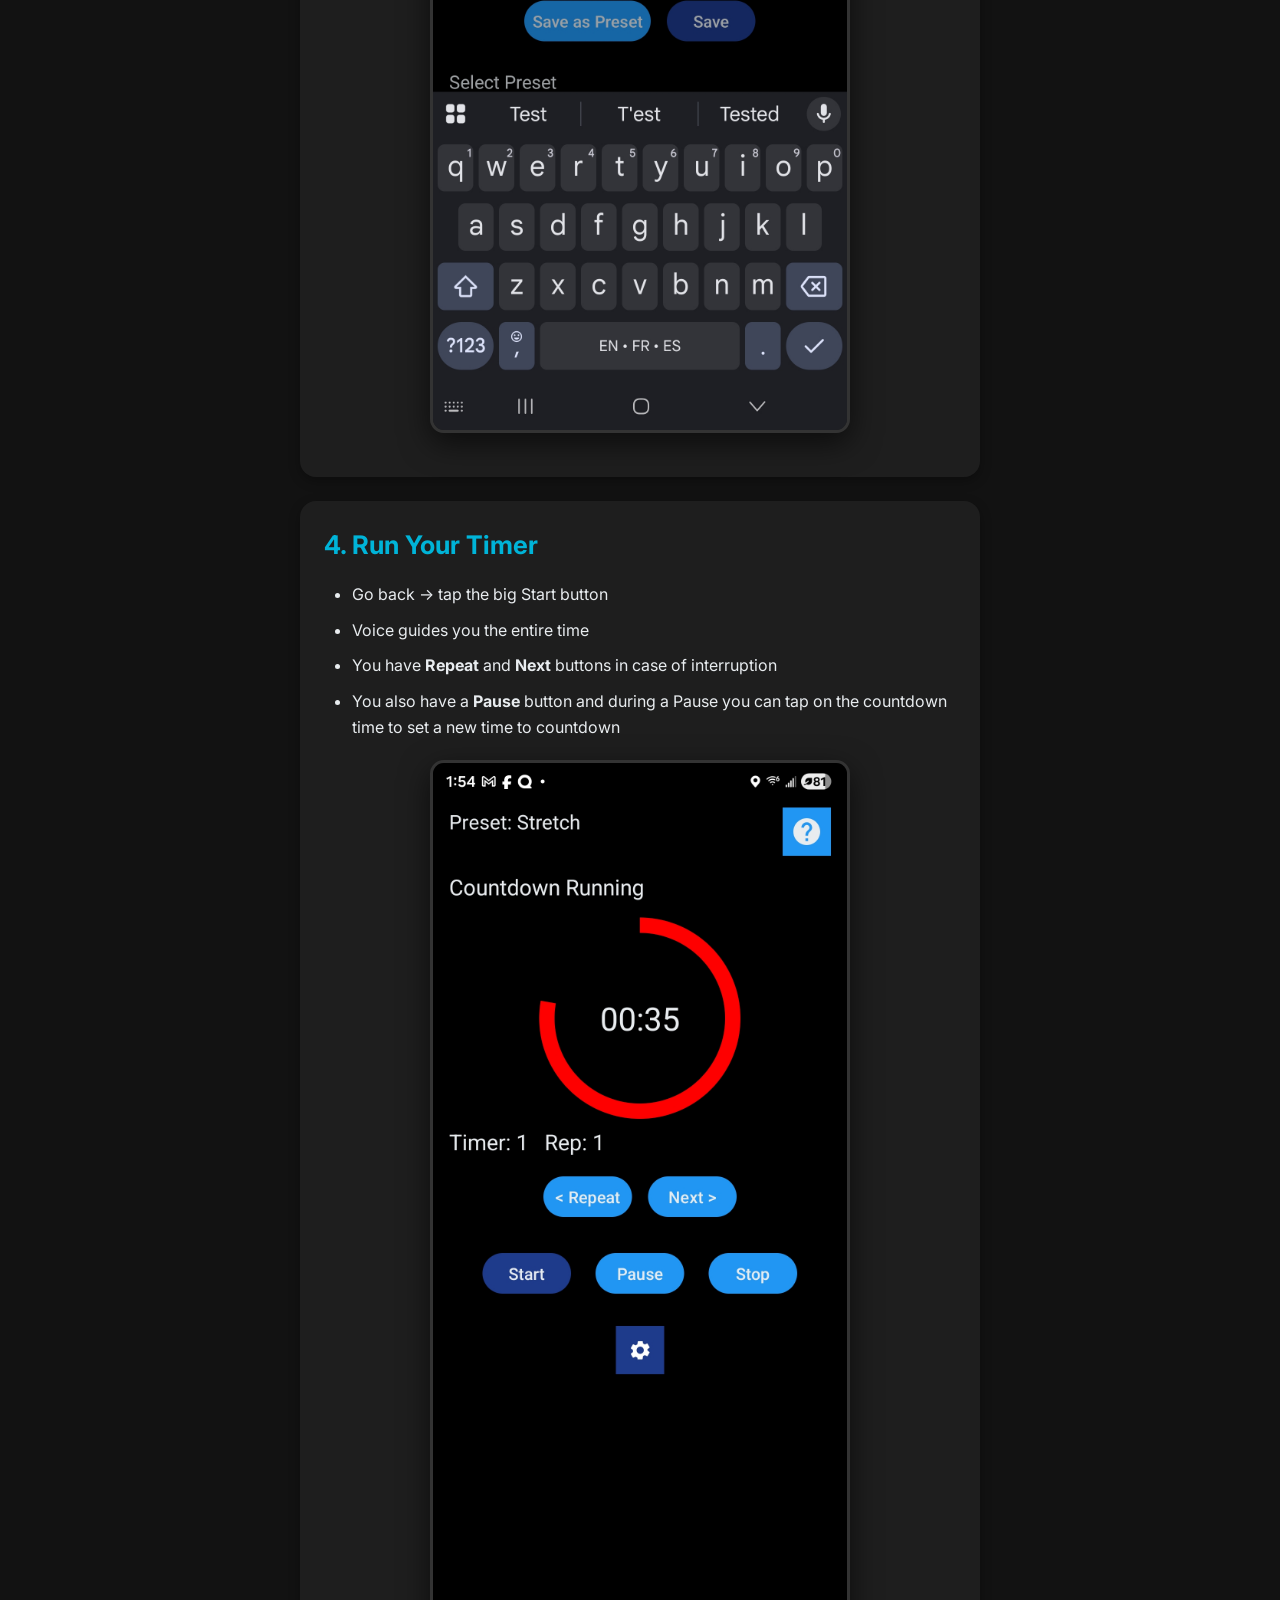
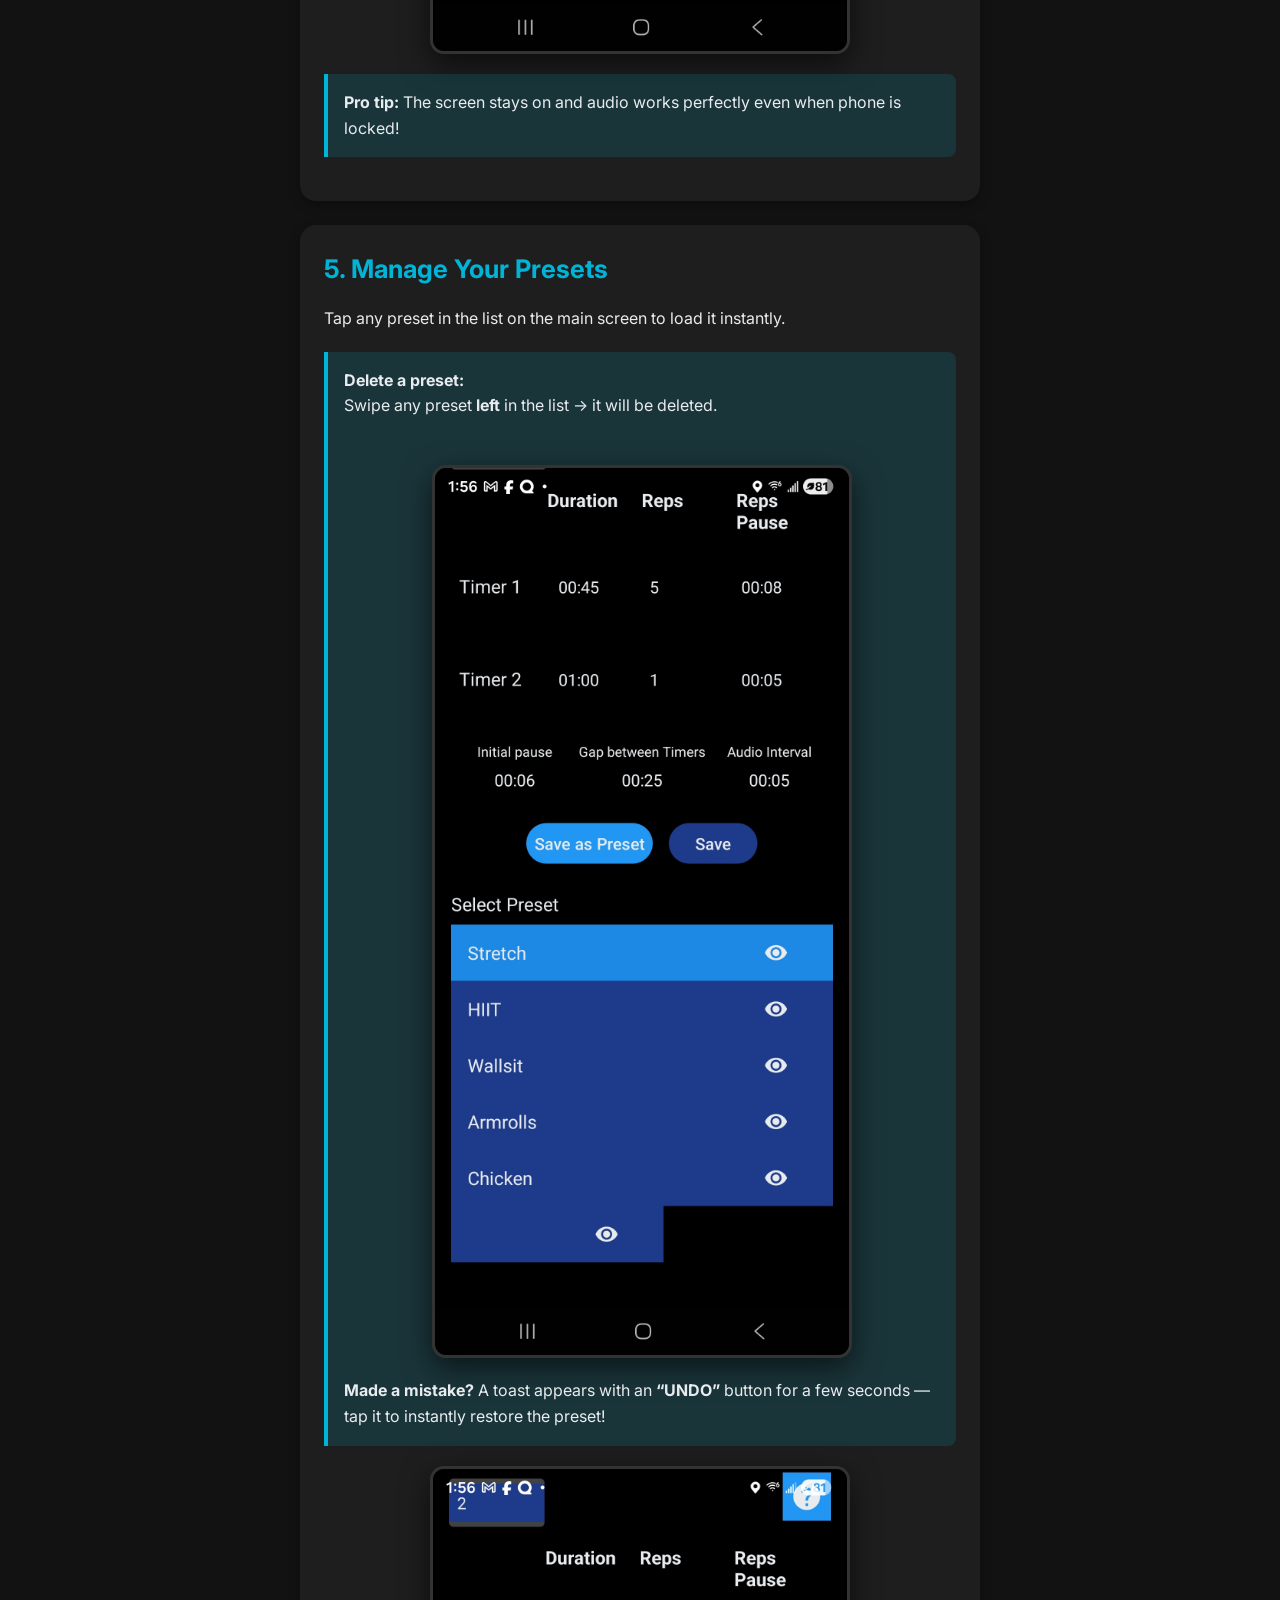
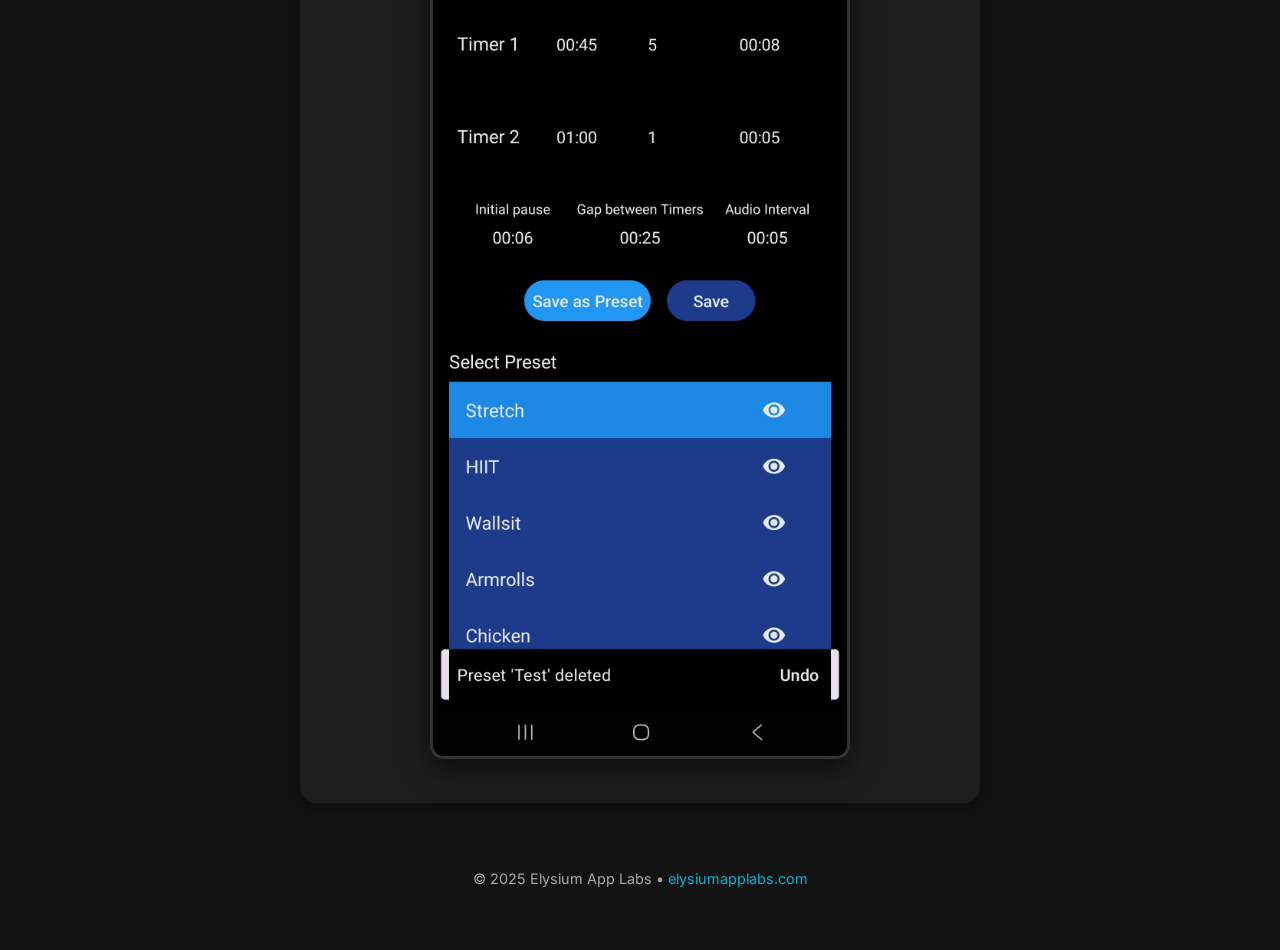
==== commit 34820517: "Adding Spanish" ====
--- a/tutorial.html
+++ b/tutorial.html
@@ -108,7 +108,7 @@
             <li>You can drag the timers spinner up or down if the desired number is not on the screen</li>
             <li>Set each timer’s <strong>Duration</strong>, <strong>Repeats</strong>, and optional <strong>Pause between repeats</strong></li>
         </ul>
-        <img src="screenshot-setup.jpg" alt="Setup screen with timers" class="screenshot">
+        <img src="images/screenshot-setup.jpg" alt="Setup screen with timers" class="screenshot">
     </section>
 
     <!-- 2. Global Settings -->
@@ -119,7 +119,7 @@
             <li><strong>Pause Between Sequences</strong> – rest after a full cycle</li>
             <li><strong>Callout Interval</strong> – voice announces remaining time every X seconds</li>
         </ul>
-        <img src="screenshot-global-settings.jpg" alt="Global settings section" class="screenshot">
+        <img src="images/screenshot-global-settings.jpg" alt="Global settings section" class="screenshot">
     </section>
 
     <!-- 3. Saving Presets -->
@@ -130,7 +130,7 @@
             <li>Name it (e.g., “Tabata”, “EMOM 60”, “HIIT 30/10”)</li>
             <li>It instantly appears in the preset list</li>
         </ul>
-        <img src="screenshot-save-preset.jpg" alt="Saving a preset" class="screenshot">
+        <img src="images/screenshot-save-preset.jpg" alt="Saving a preset" class="screenshot">
     </section>
 
     <!-- 4. Main Screen & Running -->
@@ -142,7 +142,7 @@
             <li>You have <strong>Repeat</strong> and <strong>Next</strong> buttons in case of interruption</li>
             <li>You also have a <strong>Pause</strong> button and during a Pause you can tap on the countdown time to set a new time to countdown</li>
         </ul>
-        <img src="screenshot-main-running.jpg" alt="Main screen while timer is running" class="screenshot">
+        <img src="images/screenshot-main-running.jpg" alt="Main screen while timer is running" class="screenshot">
         <div class="tip">
             <strong>Pro tip:</strong> The screen stays on and audio works perfectly even when phone is locked!
         </div>
@@ -158,10 +158,10 @@
     <div class="tip">
         <strong>Delete a preset:</strong><br>
         Swipe any preset <strong>left</strong> in the list → it will be deleted.<br><br>
+        <img src="images/screenshot-preset-left.jpg" alt="List of saved presets" class="screenshot">
         <strong>Made a mistake?</strong> A toast appears with an <strong>“UNDO”</strong> button for a few seconds — tap it to instantly restore the preset!
     </div>
-    <img src="screenshot-preset-left.jpg" alt="List of saved presets" class="screenshot">
-    <img src="screenshot-delete-undo.jpg" alt="Swipe to delete and undo toast" class="screenshot">
+        <img src="images/screenshot-delete-undo.jpg" alt="Swipe to delete and undo toast" class="screenshot">
 </section>
 
     <footer>
